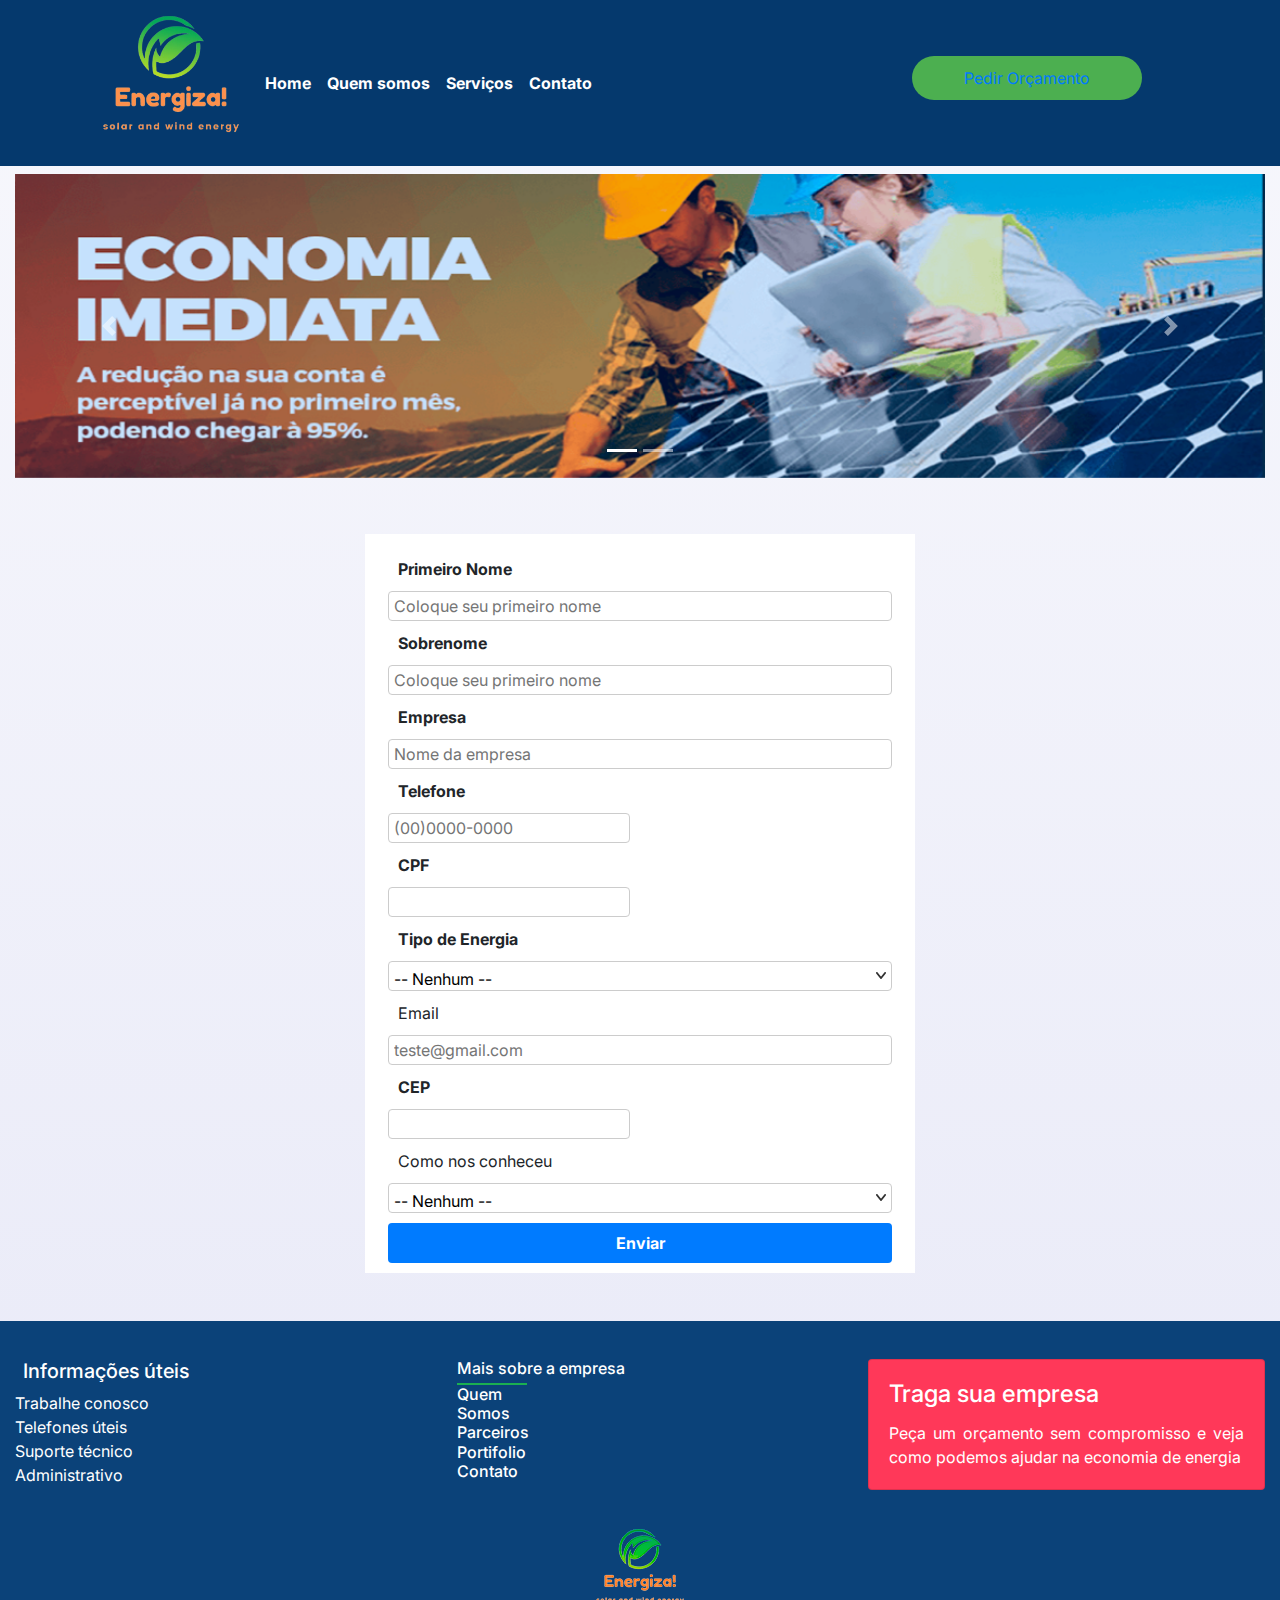
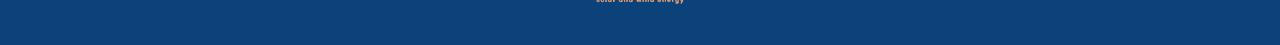
==== formulario.html @ 378a5de0 "up" ====
<!DOCTYPE html>
<html lang="pt-br">

<head>
  <meta charset="UTF-8" />
  <meta http-equiv="X-UA-Compatible" content="IE=edge" />
  <META HTTP-EQUIV="Content-type" CONTENT="text/html; charset=UTF-8">

  <meta name="viewport" content="width=device-width, initial-scale=1, shrink-to-fit=no" />
  <title>Energiza! Solar e eólica</title>
  <!--CSS Bootstrap-->
  <link rel="stylesheet" type="text/css" href="css/bootstrap.min.css" />
  <!--CSs Personalizado-->
  <link rel="stylesheet" type="text/css" href="css/estilo.css" />
  <link rel="stylesheet" type="text/css" href="css/arquivodoido.css" />
  <!--Fonte para icones- Biblioteca-->
  <link rel="stylesheet" href="https://use.fontawesome.com/releases/v5.0.10/css/all.css"
    integrity="sha384-+d0P83n9kaQMCwj8F4RJB66tzIwOKmrdb46+porD/OvrJ+37WqIM7UoBtwHO6Nlg" crossorigin="anonymous" />
</head>

<body onload="loadCitiesAndStates()"><!--Aqui tem o onload para carregar dados da api-->

  <!--Topo-->
  <div class="container-fluid bg-topo">
    <!--Classe bg-topo é particular e está no estilo.css-->
    <header class="container">
      <!--Menu de navegação-->
      <nav class="navbar navbar-expand-lg navbar-dark">
        <a href="index.html" class="navbar-brand">
          <img src="img/logo.png" height="140" class="d-inline-block align-top" />
        </a>
        <!--btn para caso mobile-->
        <button class="navbar-toggler" type="button" data-toggle="collapse" data-target="#menu" area-controls="menu"
          aria-expanded="false" aria-label="Menu Colapso">
          <!--Icone para Menu no caso mobile-->
          <span class="navbar-toggler-icon text-light"></span>
        </button>
        <!--Área de conteúdo-->
        <div id="menu" class="collapse navbar-collapse">
          <ul class="navbar-nav mr-auto text-light">
            <li class="nav-item">
              <a href="index.html" class="nav-link text-light font-weight-bold">Home</a>
            </li>
            <li class="nav-item">
              <a href="#somos" class="nav-link text-light font-weight-bold">Quem somos</a>
            </li>
            <li class="nav-item">
              <a href="#servicos" class="nav-link text-light font-weight-bold">Serviços</a>
            </li>
            <li class="nav-item">
              <a href="formulario.html" class="nav-link text-light font-weight-bold">Contato</a>
            </li>
          </ul>
          <!--Botao de orçamento  id="open-modal-btn" -->
          <!--<a href="#" class="btn col-md-3 btn-orcamento">Pedir Orçamento</a>   data-target="#modal"  -->
          <button class="btn col-md-3 btn-orcamento"><a href="formulario.html">Pedir Orçamento</a></button>

          <!-- Formulário modal -->
          <div>

            <!-- Fim Formulario-->
          </div>
        </div>

  </div>
  </div>
  </div>
  </nav>
  </header>
  </div>
  <!--Fim estilização TOPO-->
  <!--Inicio SlideShow-->
  <div class="container-fluid my-2">
    <div id="slideshow" class="carousel slide" data-ride="carousel">
      <ol class="carousel-indicators">
        <li data-target="#slideshow" data-slide-to="0" class="active"></li>
        <li data-target="#slideshow" data-slide-to="1"></li>
      </ol>
      <div class="carousel-inner">
        <div class="carousel-item active">
          <a href="#">
            <img src="img/bannerPainelSolar.png" class="d-block w-100" alt="Foto painel Solar" />
          </a>
        </div>
        <div class="carousel-item">
          <a href="#">
            <img src="img/banner123.png" class="d-block w-100" alt="Foto energia eólica" />
          </a>
        </div>
        <div class="carousel-item">
          <a href="#">
            <img src="img/123.png" class="d-block w-100" alt="Foto energia eólica" />
          </a>
        </div>
        <div class="carousel-item">
          <a href="#">
            <img src="img/1234Mulher.png" class="d-block w-100" alt="Foto energia eólica" />
          </a>
        </div>
      </div>
      <!--Botoes voltar/next no banner-->
      <a href="#slideshow" class="carousel-control-prev" role="button" data-slide="prev">
        <span class="carousel-control-prev-icon" aria-hidden="true"></span>
        <span class="sr-only">Anterior</span>
      </a>
      <a href="#slideshow" class="carousel-control-next" role="button" data-slide="next">
        <span class="carousel-control-next-icon" aria-hidden="true"></span>
        <span class="sr-only">Próximo</span>
      </a>
    </div>
  </div>

  <!--Fim SlideShow-->
  <!--<div class="modal-content">-->
  <div class="container-fluid">
    <div class="formbold-main-wrapper">
      <!-- Author: FormBold Team -->
      <!-- Learn More: https://formbold.com -->
      <div class="formbold-form-wrapper">

        <!--Fomulario SEgunda-->
        <form action="https://webto.salesforce.com/servlet/servlet.WebToLead?encoding=UTF-8" method="POST">

          <input type=hidden name="oid" value="00DDo000001DPsW">
          <input type=hidden name="retURL" value="https://www.netflix.com/browse">

          <!--  ----------------------------------------------------------------------  -->
          <!--  NOTA: Estes campos são elementos de depuração opcionais. Remova o       -->
          <!--  comentário dessas linhas se quiser testar no modo de depuração.         -->
          <!--  <input type="hidden" name="debug" value=1>                              -->
          <!--  <input type="hidden" name="debugEmail"                                  -->
          <!--  value="soulcodeenergiza@gmail.com">                                     -->
          <!--  ----------------------------------------------------------------------  -->

          <label for="first_name"><strong>Primeiro Nome</strong></label>
          <input id="first_name" maxlength="40" name="first_name" size="20" type="text"
            placeholder="Coloque seu primeiro nome" required class="input-wide" /><br>

          <label for="last_name"><strong>Sobrenome</strong></label>
          <input id="last_name" maxlength="80" name="last_name" size="20" type="text"
            placeholder="Coloque seu primeiro nome" required class="input-wide" /><br>

          <label for="company"><strong>Empresa</strong></label>
          <input id="company" maxlength="40" name="company" size="20" type="text"
            placeholder="Nome da empresa" required class="input-wide" /><br>

          <label for="phone"><strong>Telefone</strong></label>
          <input id="phone" maxlength="40" name="phone" size="20" type="text" placeholder="(00)0000-0000" /><br>

          <label><strong>CPF</strong></label>
          <input id="00NDo000003kF1Z" name="00NDo000003kF1Z" size="20" type="text" /><br>

          <label><strong>Tipo de Energia</strong></label>
          <select id="00NDo000003jpdb" name="00NDo000003jpdb" title="Tipo de energia solicitada">
            <option value="">-- Nenhum --</option>
            <option value="Energia Solar">Energia Solar</option>
            <option value="Energia Eólica">Energia Eólica</option>
          </select><br>

          <label for="email">Email</label>
          <input id="email" maxlength="80" name="email" size="20" type="text" placeholder="teste@gmail.com" required
            class="input-wide" /><br>

          <label for="zip"><strong>CEP</strong></label>
          <input id="zip" maxlength="20" name="zip" size="20" type="text" /><br>

          <label for="lead_source">Como nos conheceu</label><select id="lead_source" name="lead_source">
            <option value="">-- Nenhum --</option>
            <option value="Site">Site</option>
            <option value="Redes Sociais">Redes Sociais</option>
            <option value="Indicacao">Indicação</option>
            <option value="Lista Adquirida">Lista Adquirida</option>
            <option value="Outro">Outro</option>
          </select><br>

          <button type="submit" input type="submit" name="submit"><strong>Enviar</strong>

          </button>

        </form>



        <!--Fim Form -->
      </div>
    </div>
  </div>

  </div>

  </div>


  <!--Rodapé-->
  <footer class="container-fluid bg-rodape1">
    <div class="row">
      <div class="col-md-4">
        <h5 class="text-light align-middle mais-info"><i class="fas fa-info-circle fa-2x mr-2 text-light"></i>
          Informações úteis</h5>
        <ul class="text-light">
          <li><a href="#" class="text-light"><i class="fa fa-angle-right"></i></i>Trabalhe conosco</a></li>
          <li><a href="#" class="text-light"><i class="fa fa-angle-right"></i>Telefones úteis</a></li>
          <li><a href="#" class="text-light"><i class="fa fa-angle-right"></i>Suporte técnico</a></li>
          <li><a href="#" class="text-light"><i class="fa fa-angle-right"></i>Administrativo</a></li>

        </ul>
      </div>
      <div class="col-md-4">
        <div class="col-md-6">
          <h6 class="text-light mais-empresa">Mais sobre a empresa<span class="underline-footer" </h6>
              <ul class="text-light">
                <li><a href="#" class="text-light">Quem Somos</a></li>
                <li><a href="#" class="text-light">Parceiros</a></li>
                <li><a href="#" class="text-light">Portifolio</a></li>
                <li><a href="#" class="text-light">Contato</a></li>

              </ul>
        </div>
        <div class="col-md-6">

        </div>
      </div>
      <div class="col-md-4">
        <div class="card text-light mb3 bg-card-rodape">
          <div class="card-body">
            <h4 class="card-title"><i class="far fa-building mr2 fa-2x icon-banner-rodape"></i>
              Traga sua empresa</h4>
            <p class="card-text text-justify">Peça um orçamento sem compromisso e veja como podemos ajudar na economia
              de energia</p>
          </div>
        </div>
      </div>

    </div>
  </footer>
  <div class="container-fluid bg-rodape2">
    <div class="continer py-4">
      <img src="img/logoRodape.png" class="img-fluid mx-auto d-block">
      <div class="text-center pt-1">
        <a href="#" class="icon-social" target="_blank"><i class="fab fa-facebook-square fa-lg"></i></a>
        <a href="#" class="icon-social" target="_blank"><i class="fab fa-youtube-square fa-lg"></i></a>
        <a href="#" class="icon-social" target="_blank"><i class="fab fa-instagram-square fa-lg"></i></a>
        <a href="#" class="icon-social" target="_blank"><i class="fab fa-twitter-square fa-lg"></i></a>
        <a href="#" class="icon-social" target="_blank"><i class="fab fa-linkedin-square fa-lg"></i></a>
      </div></img>
    </div>

  </div>
  <!--Fim do Rodapé-->

  <!--JS Bootstrap-->
  <script type="text/javascript" src="js/jquery-min.js"></script>
  <script type="text/javascript" src="js/bootstrap.min.js"></script>
  <script type="text/javascript" src="js/jquery.counterup.min.js"></script>
  <script type="text/javascript" src="js/waypoints.min.js"></script>
  <script type="text/javascript" src="js/main.js"></script>
  <script>
    // Popula a lista de estados com base na região selecionada
    function populateStates(regionId) {
      // URL da API do IBGE para listar os estados da região selecionada
      const url = `https://servicodados.ibge.gov.br/api/v1/localidades/regioes/${regionId}/estados`;

      // Limpa a lista de estados antes de adicioná-los
      const stateSelect = document.getElementById('state');
      stateSelect.innerHTML = '<option value="">Select a state</option>';

      // Faz uma requisição AJAX para a API do IBGE
      fetch(url)
        .then(response => response.json())
        .then(states => {
          // Adiciona cada estado retornado pela API à lista de estados
          states.forEach(state => {
            const option = document.createElement('option');
            option.value = state.id;
            option.text = state.nome;
            stateSelect.add(option);
          });
        });
    }

    // Popula a lista de cidades com base no estado selecionado
    function populateCities(stateId) {
      // URL da API do IBGE para listar as cidades do estado selecionado
      const url = `https://servicodados.ibge.gov.br/api/v1/localidades/estados/${stateId}/municipios`;

      // Limpa a lista de cidades antes de adicioná-las
      const citySelect = document.getElementById('city');
      citySelect.innerHTML = '<option value="">Select a city</option>';

      // Faz uma requisição AJAX para a API do IBGE
      fetch(url)
        .then(response => response.json())
        .then(cities => {
          // Adiciona cada cidade retornado pela API à lista de cidades
          cities.forEach(city => {
            const option = document.createElement('option');
            option.value = city.nome;
            option.text = city.nome;
            citySelect.add(option);
          });
        });
    }

    // Seleciona o elemento de região e adiciona um ouvinte de evento para preencher a lista de estados
    const regionSelect = document.getElementById('region');
    regionSelect.addEventListener('change', () => {
      const regionId = regionSelect.value;
      populateStates(regionId);
    });

    // Seleciona o elemento de estado e adiciona um ouvinte de evento para preencher a lista de cidades
    const stateSelect = document.getElementById('state');
    stateSelect.addEventListener('change', () => {
      const stateId = stateSelect.value;
      populateCities(stateId);
    });

  </script>
</body>

</html>
---- css/estilo.css ----
/* Configurações do topo*/

.bg-topo{
    background-color: #05396d;
}


.btn-orcamento{
    border: 2px solid #fff;
    background: none;
    position: relative;
    color: #fff;
    z-index: 1;
    border-radius: 30px;
    height: 100%;
    
    
}
.btn-orcamento:hover{
    color:#68627a;
    background: #fff;
    border-color: #fff;
    transition: all .50s ease-in-out;
    -moz-transition: all .50s ease-in-out;
    -webkit-transition: all .50s ease-in-out;

}

/*Seção de serviços*/
.bg-servicos{
    background: linear-gradient(131.26deg,#05396d,#dee7f0 100%);
}
/*Bg parceiros*/
.bg-parceiros{
    background-color: #c8d5e0;
    background: linear-gradient(131.26deg,#05396d,#6483a3 ,#05396d 100%);
}
.padding-parceiros{
    padding: 2px !important;
}
.servicos-container {
    background-color: transparent;
    margin: 0 auto;
    max-width: 4800px;
  }
  
  .bg-servicos {
    background: linear-gradient(131.26deg, #2974c0 30%, #1BAF51 100%);
  }
  
  .py-4 {
    padding-top: 1.5rem !important;
    padding-bottom: 1.5rem !important;
  }
  
  .text-light {
    color: #fff !important;
  }
  
  .rounded {
    border-radius: 0.5rem !important;
  }
  
  .shadow-lg {
    box-shadow: 0 0.5rem 1rem rgba(1, 1, 1, 0.15) !important;
  }
  /*Paralax*/
  /*.bg-parallax{
    background: url(../img/bkg1.png) fixed;
    background-repeat: no-repeat;  Nao repete no fundo 
    position: relative;
    
  }*/
  .bg-parallax {
    background: url(../img/bkg1.png) fixed;
    background-repeat: no-repeat;
    background-size: cover;
    background-position: center; /* Adiciona esta linha */
    position: relative;
  }
  

  .fatos{
    text-align: center;
    color: #fff;
  }
  .fatos .icon i{
    font-size:50px;
    color: #fff;
  }
  .fatos h3{
    font-size:35px;
    color: #fff;
    margin-bottom: 5px;
    font-weight:700;
    letter-spacing: 1px;
  }
  .fatos h4{
    font-size:20px;
    color: #fff;
    font-weight:400;
    letter-spacing: 1px;
  }

  
  
  
  
  /*Fim Paralax*/
  /*Configuracoes  preco produtos especificos*/
  .tabela-preco{
    padding: 0 0 40px 0;
    margin:0 auto;
    margin-bottom: 5px;
    text-align: center;
    background-color: #fff;
    border: 1px solid #f1f1f1;

  }
  .tabela-preco .preco-detalhe h2{
    font-size: 26px;
    font-weight: 700;
    color: #333;
    margin-bottom: 20px;
    text-transform: uppercase;
    background-color: #f1f1f1;
    padding: 30px 0;
  }
  
  .tabela-preco .preco-detalhe span{
    display: block;
    font-size: 48px;
    font-weight: 400px;
    color: #68627a;
    margin-bottom: 45px;
  }
  .tabela-preco .preco-detalhe ul{
    margin-bottom: 35px;
    padding: 0 !important;
  }
  .tabela-preco .preco-detalhe ul li {
    padding: 10px;
    font-size: 15px;
    border-bottom: 1px dotted #f1f1f1;
    list-style: none;
  }
  .btn-preco{
    border: 1px solid #ff3859;
    background-color: #ff3859;
    position: relative;
    color: #fff;
    z-index: 1;
    border-radius: 30px;
  }
  .btn-preco:hover{
    color:#fff;
    background: #4c465f;
    transition: all 0.50s ease-in-out;
    -moz-transition: all 0.50s ease-in-out;
    -webkit-transition:all 0.50s ease-in-out;

  }
  /*Rodapé*/
  .bg-rodape1{
    background-color: #0b4279;
  }
  .bg-rodape1 ul{
    -webkit-padding-start: 0;
    -moz-padding-start: 0;
  }
  .bg-rodape1 ul li{
    list-style: none;
  }
  .bg-card-rodape{
    margin-top: 38px;
    margin-bottom: 8px;
    background-color:#ff3859 ;
  }
  .mais-empresa{
    margin-top: 38px;
  }
  .mais-info{
    margin-top: 38px;
  }
  .icon-banner-rodape{
    color:#c42841;
  }
  .bg-rodape2{
    background-color: #0b4279;
  }
  a.icone-social{
    color:#31aeec;
  }
  

/*Configuracoes gerais*/
.underline{
    content:'';
    border-top: 2px solid #1BAF51;
    width: 70px;
    display: block;
    margin-bottom: 8px;
    margin: 0 auto;
}
.underline-footer{
    content:'';
    border-top: 2px solid #1BAF51;
    width: 70px;
    display: block;
    margin-top: 5px;
   
}
.row img {
    box-shadow: 2px 2px 6px rgba(0, 0, 0, 0.3);
  }
  
  .sombra:hover{
    box-shadow: 0 0 20px rgba(0, 0, 0, 0.7)
  }
  /*Botao orçamento Modal*/
 /*Estilo para o fundo esmaecido*/
/* defaults */
/* =============================================== */
*,
*::after,
*::before {
  margin: 0;
  padding: 0;
  box-sizing: border-box;
}

html {
  font-size: 100%;
}

body {
  --light: hsl(0, 0%, 100%);
  --background: linear-gradient(to right bottom, hsl(236, 50%, 50%), hsl(195, 50%, 50%));

  display: flex;
  flex-direction: column;
  justify-content: center;
  align-items: center;

  font-family: -apple-system, BlinkMacSystemFont, 'Segoe UI', 'Open Sans', sans-serif;

  min-height: 100vh;
  background: linear-gradient(to bottom, hsl(236, 50%, 98%), hsl(236, 50%, 94%));
}

a,
a:link {
  font-family: inherit;
  text-decoration: none;
}


  /* Estilos do botão */
  .btn {
    background-color: #4CAF50;
    color: white;
    border: none;
    padding: 10px 20px;
    text-align: center;
    text-decoration: none;
    display: inline-block;
   
  }
  
  /*04/05/23 aDICIONADO POSIÇÃO DO BTN image.png*/
  .row.py-4.d-flex.justify-content-center.align-items-center.flex-wrap {
    position: relative;
    }
    
    .modal-background {
    position: fixed;
    top: 0;
    left: 0;
    width: 100%;
    height: 100%;
    background-color: rgba(33, 36, 79, 0.5); /* cor do fundo do modal */
    }
    /*--------------------Padronizando o tamanho do Form----------------------*/
    .formTitulo{
      text-align: center;
      text-decoration: underline;
      padding-top: 13px;
    }

    form {
      padding: 2px;
      height: 500px; /* exemplo de altura para o formulário */
      padding: 23px;
    }
    input {
      height: 100%;
      width: 100%;
      box-sizing: border-box; /* para incluir o padding e border na altura do elemento */
    }
    .input-wide {
      width: 100%;
    }
    
    
    label, input, select, button {
      display: block;
      width: 100%;
      margin-bottom: 5px;
    }
    /*Radio Tipo de energia*/
    input[type="radio"] {
      margin-right: 10px;
    }
    
    label {
      display: block;
      margin-bottom: 10px;
    }
    /*----CEP---*/
    #cep {
      width: 100%;
    }
        
    
    input[type="text"], input[type="email"], input[type="tel"], select {
      height: 30px;
      padding: 5px;
      border: 1px solid #ccc;
      border-radius: 4px;
    }
    
    select {
      appearance: none;
      -webkit-appearance: none;
      -moz-appearance: none;
      background: url("data:image/svg+xml,%3Csvg xmlns='http://www.w3.org/2000/svg' width='12' height='8'%3E%3Cpath d='M1 1l5 6 5-6' stroke='%23333' stroke-width='2' fill='none' stroke-linecap='round'/%3E%3C/svg%3E") no-repeat right 5px center/10px;
    }
    
    button[type="submit"] {
      height: 40px;
      background-color: #007bff;
      color: #fff;
      border: none;
      border-radius: 4px;
      cursor: pointer;
      transition: background-color 0.2s ease-in-out;
    }
    
    button[type="submit"]:hover {
      background-color: #0069d9;
    }
    
    @media (min-width: 768px) {
      label, input, select, button {
        width: 48%;
        margin-right: 4%;
        margin-bottom: 10px;
        float: left;
      }
    
      label:nth-child(2n+1) {
        clear: both;
      }
    
      select, button {
        width: 100%;
      }
    }
---- css/arquivodoido.css ----
@import url('https://fonts.googleapis.com/css2?family=Inter:wght@400;500;600;700&display=swap');
  * {
    margin: 0;
    padding: 0;
    box-sizing: border-box;
  }
  body {
    font-family: "Inter", sans-serif;
  }
  .formbold-main-wrapper {
    display: flex;
    align-items: center;
    justify-content: center;
    padding: 48px;
  }

  .formbold-form-wrapper {
    margin: 0 auto;
    max-width: 550px;
    width: 100%;
    background: white;
  }

  .formbold-input-flex {
    display: flex;
    gap: 20px;
    margin-bottom: 22px;
  }
  .formbold-input-flex > div {
    width: 50%;
    display: flex;
    flex-direction: column-reverse;
  }
  .formbold-textarea {
    display: flex;
    flex-direction: column-reverse;
  }

  .formbold-form-input {
    width: 100%;
    padding-bottom: 10px;
    border: none;
    border-bottom: 1px solid #DDE3EC;
    background: #FFFFFF;
    font-weight: 500;
    font-size: 16px;
    color: #07074D;
    outline: none;
    resize: none;
  }
  .formbold-form-input::placeholder {
    color: #536387;
  }
  .formbold-form-input:focus {
    border-color: #6A64F1;
  }
  .formbold-form-label {
    color: #07074D;
    font-weight: 500;
    font-size: 14px;
    line-height: 24px;
    display: block;
    margin-bottom: 18px;
  }
  .formbold-form-input:focus + .formbold-form-label {
    color: #6A64F1;
  }

  .formbold-input-file {
    margin-top: 30px;
  }
  .formbold-input-file input[type="file"] {
    position: absolute;
    top: 6px;
    left: 0;
    z-index: -1;
  }
  .formbold-input-file .formbold-input-label {
    display: flex;
    align-items: center;
    gap: 10px;
    position: relative;
  }

  .formbold-filename-wrapper {
    display: flex;
    flex-direction: column;
    gap: 6px;
    margin-bottom: 22px;
  }
  .formbold-filename {
    display: flex;
    align-items: center;
    justify-content: space-between;
    font-size: 14px;
    line-height: 24px;
    color: #536387;
  }
  .formbold-filename svg {
    cursor: pointer;
  }

  .formbold-btn {
    font-size: 16px;
    border-radius: 5px;
    padding: 12px 25px;
    border: none;
    font-weight: 500;
    background-color: #6A64F1;
    color: white;
    cursor: pointer;
    margin-top: 25px;
  }
  .formbold-btn:hover {
    box-shadow: 0px 3px 8px rgba(0, 0, 0, 0.05);
  }

/*Alinhando as bolinhas do radio ao nome*/
.form-group {
  display: flex;
  align-items: center;
  margin-bottom: 10px;
}

label {
  margin-left: 10px;
}
.form-group type[radio]{
  padding-top: 100px;
}
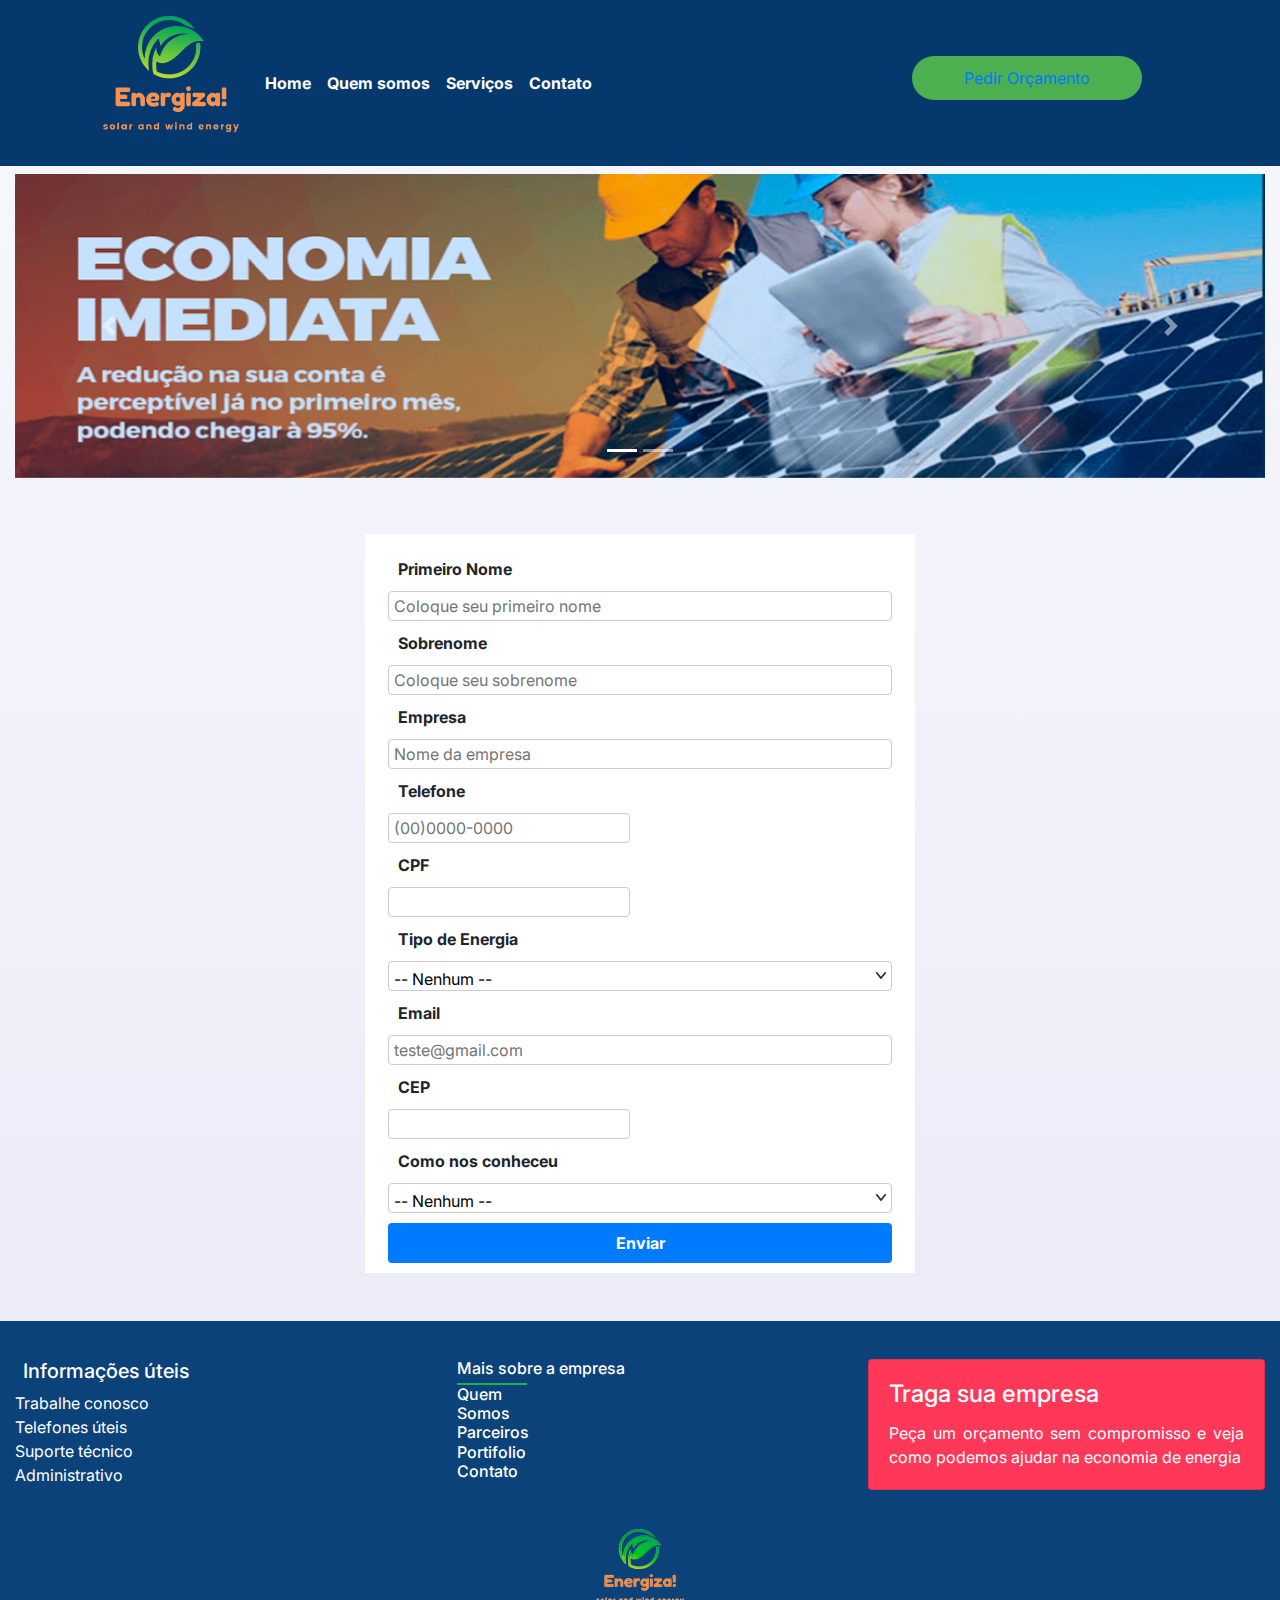
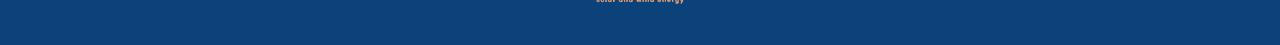
==== commit 08e6adc4: "Arquivos atualizados" ====
--- a/formulario.html
+++ b/formulario.html
@@ -4,6 +4,7 @@
 <head>
   <meta charset="UTF-8" />
   <meta http-equiv="X-UA-Compatible" content="IE=edge" />
+  <META HTTP-EQUIV="Content-type" CONTENT="text/html; charset=UTF-8">
   <META HTTP-EQUIV="Content-type" CONTENT="text/html; charset=UTF-8">
 
   <meta name="viewport" content="width=device-width, initial-scale=1, shrink-to-fit=no" />
@@ -122,8 +123,8 @@
         <form action="https://webto.salesforce.com/servlet/servlet.WebToLead?encoding=UTF-8" method="POST">
 
           <input type=hidden name="oid" value="00DDo000001DPsW">
-          <input type=hidden name="retURL" value="https://www.netflix.com/browse">
-
+          <input type=hidden name="retURL" value="https://energiza.netlify.app/agradecimento.html">
+          
           <!--  ----------------------------------------------------------------------  -->
           <!--  NOTA: Estes campos são elementos de depuração opcionais. Remova o       -->
           <!--  comentário dessas linhas se quiser testar no modo de depuração.         -->
@@ -131,53 +132,49 @@
           <!--  <input type="hidden" name="debugEmail"                                  -->
           <!--  value="soulcodeenergiza@gmail.com">                                     -->
           <!--  ----------------------------------------------------------------------  -->
-
+          
           <label for="first_name"><strong>Primeiro Nome</strong></label>
-          <input id="first_name" maxlength="40" name="first_name" size="20" type="text"
-            placeholder="Coloque seu primeiro nome" required class="input-wide" /><br>
-
+          <input  id="first_name" maxlength="40" name="first_name" size="20" type="text" placeholder="Coloque seu primeiro nome" required class="input-wide" /><br>
+          
           <label for="last_name"><strong>Sobrenome</strong></label>
-          <input id="last_name" maxlength="80" name="last_name" size="20" type="text"
-            placeholder="Coloque seu primeiro nome" required class="input-wide" /><br>
-
+          <input  id="last_name" maxlength="80" name="last_name" size="20" type="text" placeholder="Coloque seu sobrenome" required class="input-wide" /><br>
+          
           <label for="company"><strong>Empresa</strong></label>
-          <input id="company" maxlength="40" name="company" size="20" type="text"
-            placeholder="Nome da empresa" required class="input-wide" /><br>
-
+          <input  id="company" maxlength="40" name="company" size="20" type="text" placeholder="Nome da empresa" required
+          class="input-wide" /><br>
+
+          
           <label for="phone"><strong>Telefone</strong></label>
-          <input id="phone" maxlength="40" name="phone" size="20" type="text" placeholder="(00)0000-0000" /><br>
-
+          <input  id="phone" maxlength="40" name="phone" size="20" type="text"placeholder="(00)0000-0000" /><br>
+          
           <label><strong>CPF</strong></label>
-          <input id="00NDo000003kF1Z" name="00NDo000003kF1Z" size="20" type="text" /><br>
-
+          <input  id="00NDo000003kF1Z" maxlength="14" name="00NDo000003kF1Z" size="20" type="text" /><br>
+          
           <label><strong>Tipo de Energia</strong></label>
-          <select id="00NDo000003jpdb" name="00NDo000003jpdb" title="Tipo de energia solicitada">
-            <option value="">-- Nenhum --</option>
-            <option value="Energia Solar">Energia Solar</option>
-            <option value="Energia Eólica">Energia Eólica</option>
+          <select  id="00NDo000003jpdb" name="00NDo000003jpdb" title="Tipo de energia solicitada"><option value="">-- Nenhum --</option><option value="Energia Solar">Energia Solar</option>
+          <option value="Energia Eólica">Energia Eólica</option>
           </select><br>
-
-          <label for="email">Email</label>
-          <input id="email" maxlength="80" name="email" size="20" type="text" placeholder="teste@gmail.com" required
-            class="input-wide" /><br>
-
+          
+          <label for="email"><strong>Email</strong></label>
+          <input  id="email" maxlength="80" name="email" size="20" type="text" placeholder="teste@gmail.com" required
+          class="input-wide" /><br>
+          
           <label for="zip"><strong>CEP</strong></label>
-          <input id="zip" maxlength="20" name="zip" size="20" type="text" /><br>
-
-          <label for="lead_source">Como nos conheceu</label><select id="lead_source" name="lead_source">
-            <option value="">-- Nenhum --</option>
-            <option value="Site">Site</option>
-            <option value="Redes Sociais">Redes Sociais</option>
-            <option value="Indicacao">Indicação</option>
-            <option value="Lista Adquirida">Lista Adquirida</option>
-            <option value="Outro">Outro</option>
+          <input  id="zip" maxlength="20" name="zip" size="20" type="text" /><br>
+          
+          <label for="lead_source"><strong>Como nos conheceu</strong></label><select  id="lead_source" name="lead_source"><option value="">-- Nenhum --</option><option value="Site">Site</option>
+          <option value="Redes Sociais">Redes Sociais</option>
+          <option value="Indicacao">Indicação</option>
+          <option value="Lista Adquirida">Lista Adquirida</option>
+          <option value="Outro">Outro</option>
           </select><br>
-
+          
           <button type="submit" input type="submit" name="submit"><strong>Enviar</strong>
 
           </button>
-
-        </form>
+          
+          </form>
+          
 
 
 
@@ -209,10 +206,10 @@
         <div class="col-md-6">
           <h6 class="text-light mais-empresa">Mais sobre a empresa<span class="underline-footer" </h6>
               <ul class="text-light">
-                <li><a href="#" class="text-light">Quem Somos</a></li>
-                <li><a href="#" class="text-light">Parceiros</a></li>
-                <li><a href="#" class="text-light">Portifolio</a></li>
-                <li><a href="#" class="text-light">Contato</a></li>
+                <li><a href="#somos" class="text-light">Quem Somos</a></li>
+                <li><a href="#parceiros" class="text-light">Parceiros</a></li>
+                <li><a href="#servicos" class="text-light">Portifolio</a></li>
+                <li><a href="formulario.html" class="text-light">Contato</a></li>
 
               </ul>
         </div>
--- a/css/estilo.css
+++ b/css/estilo.css
@@ -125,6 +125,7 @@
     text-transform: uppercase;
     background-color: #f1f1f1;
     padding: 30px 0;
+   
   }
   
   .tabela-preco .preco-detalhe span{
@@ -367,8 +368,13 @@
       }
     }
     
-     
-
+     /*Estilizando titulo no rodape*/
+
+     button:hover {
+      background-color: #FFA87D;
+      box-shadow: 2px 2px 5px rgba(0,0,0,0.5);
+    }
+    
       
       
       
--- a/css/arquivodoido.css
+++ b/css/arquivodoido.css
@@ -128,3 +128,85 @@
 .form-group type[radio]{
   padding-top: 100px;
 }
+
+/*---------Estilo btn na pagina de agraecimento-------*/
+
+.button-container {
+  display: flex;
+  justify-content: center;
+  align-items: center;
+  margin-top: 15px;
+
+  height: 5vh; /* Opcional: Define a altura do container para ocupar toda a altura da janela */
+}
+
+button:hover {
+  background-color: #FFA87D;
+  box-shadow: 2px 2px 5px rgba(0,0,0,0.5);
+}
+/*************Estilização div pop up suporte*******************/
+
+.form-popup {
+  display: none;
+  position: fixed;
+  bottom: 0;
+  right: 15px;
+  border: 3px solid #f1f1f1;
+  z-index: 9;
+}
+
+/*************Estilização div form*******************/
+
+
+.form-popup {
+  display: none;
+  position: fixed;
+  bottom: 0;
+  right: 15px;
+  border: 3px solid #f1f1f1;
+  z-index: 9;
+}
+
+.form-container {
+  max-width: 300px;
+  padding: 10px;
+  background-color: white;
+}
+
+.form-container h2 {
+  text-align: center;
+  font-size: 18px;
+  margin: 10px 0;
+}
+
+.form-container input[type=text], .form-container textarea {
+  width: 100%;
+  padding: 8px;
+  margin: 5px 0 10px 0;
+  border: none;
+  background-color: #f1f1f1;
+}
+
+.form-container input[type=text]:focus, .form-container textarea:focus {
+  background-color: #ddd;
+  outline: none;
+}
+
+.form-container .btn {
+  background-color: #4CAF50;
+  color: white;
+  padding: 10px 16px;
+  border: none;
+  cursor: pointer;
+  width: 100%;
+  margin-bottom: 10px;
+}
+
+.form-container .cancel {
+  background-color: #ff6666;
+}
+
+.form-container .btn:hover, .open-button:hover {
+  opacity: 0.8;
+}
+
